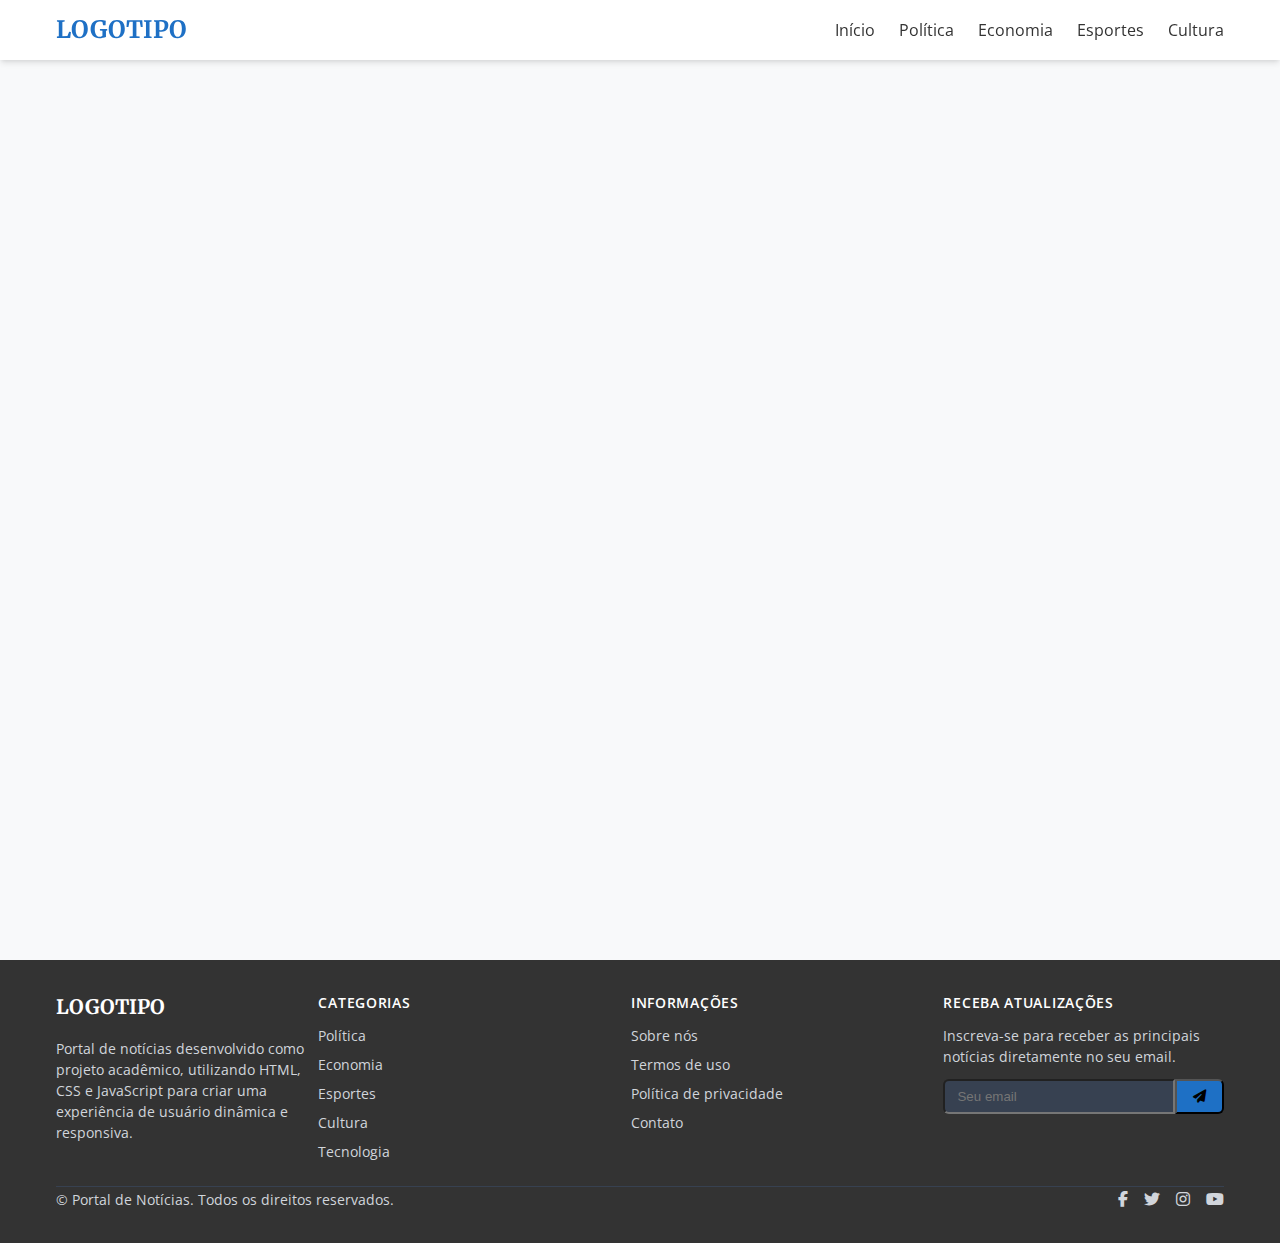
==== index.html @ 92516b74 "Esboço do código" ====
<!DOCTYPE html>
<html lang="pt-BR">
  <head>
    <meta charset="UTF-8" />
    <meta name="viewport" content="width=device-width, initial-scale=1.0, maximum-scale=1" />
    <title>Portal de Notícias</title>
    <link href="https://fonts.googleapis.com/css2?family=Merriweather:wght@400;700&family=Open+Sans:wght@400;600&display=swap" rel="stylesheet">
    <link rel="stylesheet" href="https://cdnjs.cloudflare.com/ajax/libs/font-awesome/6.4.0/css/all.min.css">
    <link rel="stylesheet" href="css/style.css">
  </head>
  <body>
    <header id="main-header" class="bg-white shadow-md sticky top-0 z-50">
      <div class="container mx-auto px-4 py-3 flex justify-between items-center">
        <a href="index.html" class="text-2xl font-heading font-bold text-primary">
          LOGOTIPO
        </a>
        <nav class="hidden md:block">
          <ul class="flex space-x-6">
            <li><a href="index.html" class="hover:text-primary transition">Início</a></li>
            <li><a href="#" class="hover:text-primary transition">Política</a></li>
            <li><a href="#" class="hover:text-primary transition">Economia</a></li>
            <li><a href="#" class="hover:text-primary transition">Esportes</a></li>
            <li><a href="#" class="hover:text-primary transition">Cultura</a></li>
          </ul>
        </nav>
        <button 
          id="mobile-menu-button"
          class="md:hidden text-neutral"
          aria-label="Toggle menu"
        >
          <i class="fas fa-bars text-xl"></i>
        </button>
      </div>
      
      <!-- Mobile menu -->
      <div id="mobile-menu" class="bg-white md:hidden w-full border-t hidden">
        <ul class="container mx-auto px-4 py-2">
          <li><a href="index.html" class="block py-2 hover:text-primary transition">Início</a></li>
          <li><a href="#" class="block py-2 hover:text-primary transition">Política</a></li>
          <li><a href="#" class="block py-2 hover:text-primary transition">Economia</a></li>
          <li><a href="#" class="block py-2 hover:text-primary transition">Esportes</a></li>
          <li><a href="#" class="block py-2 hover:text-primary transition">Cultura</a></li>
        </ul>
      </div>
    </header>

    <main class="min-h-screen">
      <div id="content" class="container mx-auto px-4 py-6">
        <!-- Conteúdo será injetado pelo JavaScript -->
      </div>
    </main>

    <footer class="bg-neutral text-white py-8">
      <div class="container mx-auto px-4">
        <div class="md:flex md:justify-between mb-6">
          <div class="mb-6 md:mb-0">
            <h2 class="text-xl font-heading font-bold mb-4">LOGOTIPO</h2>
            <p class="max-w-md text-sm text-gray-300">
              Portal de notícias desenvolvido como projeto acadêmico, utilizando HTML, CSS e JavaScript 
              para criar uma experiência de usuário dinâmica e responsiva.
            </p>
          </div>
          <div class="grid grid-cols-2 md:grid-cols-3 gap-8">
            <div>
              <h3 class="text-sm font-semibold mb-3 uppercase tracking-wider">Categorias</h3>
              <ul class="text-sm space-y-2">
                <li><a href="#" class="text-gray-300 hover:text-white transition">Política</a></li>
                <li><a href="#" class="text-gray-300 hover:text-white transition">Economia</a></li>
                <li><a href="#" class="text-gray-300 hover:text-white transition">Esportes</a></li>
                <li><a href="#" class="text-gray-300 hover:text-white transition">Cultura</a></li>
                <li><a href="#" class="text-gray-300 hover:text-white transition">Tecnologia</a></li>
              </ul>
            </div>
            <div>
              <h3 class="text-sm font-semibold mb-3 uppercase tracking-wider">Informações</h3>
              <ul class="text-sm space-y-2">
                <li><a href="#" class="text-gray-300 hover:text-white transition">Sobre nós</a></li>
                <li><a href="#" class="text-gray-300 hover:text-white transition">Termos de uso</a></li>
                <li><a href="#" class="text-gray-300 hover:text-white transition">Política de privacidade</a></li>
                <li><a href="#" class="text-gray-300 hover:text-white transition">Contato</a></li>
              </ul>
            </div>
            <div class="col-span-2 md:col-span-1">
              <h3 class="text-sm font-semibold mb-3 uppercase tracking-wider">Receba atualizações</h3>
              <p class="text-sm text-gray-300 mb-3">
                Inscreva-se para receber as principais notícias diretamente no seu email.
              </p>
              <form id="newsletter-form" class="flex">
                <input 
                  type="email" 
                  id="newsletter-email"
                  placeholder="Seu email" 
                  class="px-3 py-2 bg-gray-700 text-white rounded-l-md focus:outline-none focus:ring-1 focus:ring-primary w-full"
                  required
                />
                <button 
                  type="submit" 
                  class="bg-primary hover:bg-primary/90 px-4 py-2 rounded-r-md transition"
                  aria-label="Inscrever-se"
                >
                  <i class="fas fa-paper-plane"></i>
                </button>
              </form>
            </div>
          </div>
        </div>
        <div class="border-t border-gray-700 pt-6 flex flex-col md:flex-row md:justify-between md:items-center">
          <p class="text-sm text-gray-300 mb-4 md:mb-0">
            &copy; <span id="current-year"></span> Portal de Notícias. Todos os direitos reservados.
          </p>
          <div class="flex space-x-4">
            <a href="#" class="text-gray-300 hover:text-white transition" aria-label="Facebook">
              <i class="fab fa-facebook-f"></i>
            </a>
            <a href="#" class="text-gray-300 hover:text-white transition" aria-label="Twitter">
              <i class="fab fa-twitter"></i>
            </a>
            <a href="#" class="text-gray-300 hover:text-white transition" aria-label="Instagram">
              <i class="fab fa-instagram"></i>
            </a>
            <a href="#" class="text-gray-300 hover:text-white transition" aria-label="YouTube">
              <i class="fab fa-youtube"></i>
            </a>
          </div>
        </div>
      </div>
    </footer>

    <!-- Templates -->
    <template id="home-template">
      <h2 class="text-2xl font-heading font-bold mb-4">Itens em Destaque</h2>
      <div id="news-slider" class="relative bg-white rounded-lg shadow-md overflow-hidden mb-8">
        <!-- Slider conteúdo será injetado aqui -->
      </div>
      
      <h2 class="text-2xl font-heading font-bold mb-4">Todos os Itens</h2>
      <div id="news-grid" class="grid grid-cols-1 sm:grid-cols-2 lg:grid-cols-4 gap-6 mb-10">
        <!-- Grid de notícias será injetado aqui -->
      </div>
      
      <div id="author-info" class="bg-white rounded-lg shadow-md p-6 mb-8">
        <!-- Informações do autor serão injetadas aqui -->
      </div>
    </template>

    <template id="detail-template">
      <div class="bg-white rounded-lg shadow-md p-6 mb-8">
        <a href="index.html" class="inline-block mb-6 text-primary hover:underline">
          <i class="fas fa-arrow-left mr-2"></i> Voltar para a página inicial
        </a>
        
        <div class="mb-6">
          <h1 id="article-title" class="text-3xl font-heading font-bold mb-3"></h1>
          <div id="article-meta" class="flex flex-wrap items-center text-sm text-neutral-light mb-4">
            <!-- Meta dados serão injetados aqui -->
          </div>
        </div>
        
        <div class="mb-8">
          <h2 class="text-xl font-heading font-bold mb-4">Informações Gerais</h2>
          <div id="article-info" class="bg-secondary p-5 rounded-lg mb-6">
            <!-- Informações gerais serão injetadas aqui -->
          </div>
        </div>
        
        <div id="article-images-container" class="mb-8">
          <h2 class="text-xl font-heading font-bold mb-4">Fotos do Item</h2>
          <div class="relative">
            <div id="article-images" class="grid grid-cols-1 sm:grid-cols-2 lg:grid-cols-4 gap-4">
              <!-- Imagens serão injetadas aqui -->
            </div>
          </div>
        </div>
        
        <div class="mb-8">
          <h2 class="text-xl font-heading font-bold mb-4">Conteúdo Completo</h2>
          <div id="article-content" class="prose max-w-none">
            <!-- Conteúdo completo será injetado aqui -->
          </div>
        </div>
        
        <div class="flex flex-wrap items-center justify-between border-t pt-6">
          <div class="mb-4 md:mb-0">
            <span class="font-semibold mr-2">Compartilhar:</span>
            <div class="inline-flex space-x-3">
              <a href="#" class="text-neutral-light hover:text-primary transition" aria-label="Compartilhar no Facebook">
                <i class="fab fa-facebook-f"></i>
              </a>
              <a href="#" class="text-neutral-light hover:text-primary transition" aria-label="Compartilhar no Twitter">
                <i class="fab fa-twitter"></i>
              </a>
              <a href="#" class="text-neutral-light hover:text-primary transition" aria-label="Compartilhar no LinkedIn">
                <i class="fab fa-linkedin-in"></i>
              </a>
              <a href="#" class="text-neutral-light hover:text-primary transition" aria-label="Compartilhar no WhatsApp">
                <i class="fab fa-whatsapp"></i>
              </a>
            </div>
          </div>
          <div>
            <a href="index.html" class="inline-block text-primary hover:underline">
              <i class="fas fa-arrow-left mr-2"></i> Voltar para a página inicial
            </a>
          </div>
        </div>
      </div>
    </template>

    <template id="not-found-template">
      <div class="bg-white rounded-lg shadow-md p-6 mb-8">
        <h1 class="text-2xl font-heading font-bold mb-4">Artigo não encontrado</h1>
        <p>O artigo que você está procurando não existe ou foi removido.</p>
        <a href="index.html" class="inline-block mt-4 text-primary hover:underline">
          <i class="fas fa-arrow-left mr-2"></i> Voltar para a página inicial
        </a>
      </div>
    </template>

    <script src="js/data.js"></script>
    <script src="js/app.js"></script>
  </body>
</html>
---- css/style.css ----
/* Base Styles */
:root {
    --primary: #1e70c5;
    --primary-dark: #1b62ae;
    --accent: #e93456;
    --neutral: #333333;
    --neutral-light: #767676;
    --secondary: #F8F9FA;
    --white: #ffffff;
    --gray-300: #d1d5db;
    --gray-700: #374151;
    --border: #e5e7eb;
    --radius: 0.5rem;
  }
  
  * {
    margin: 0;
    padding: 0;
    box-sizing: border-box;
  }
  
  body {
    font-family: 'Open Sans', sans-serif;
    line-height: 1.5;
    color: var(--neutral);
    background-color: var(--secondary);
  }
  
  img {
    max-width: 100%;
    height: auto;
  }
  
  a {
    color: inherit;
    text-decoration: none;
  }
  
  ul {
    list-style: none;
  }
  
  .container {
    width: 100%;
    max-width: 1200px;
    margin: 0 auto;
  }
  
  /* Typography */
  .font-heading {
    font-family: 'Merriweather', serif;
  }
  
  .font-body {
    font-family: 'Open Sans', sans-serif;
  }
  
  .text-primary {
    color: var(--primary);
  }
  
  .text-neutral {
    color: var(--neutral);
  }
  
  .text-neutral-light {
    color: var(--neutral-light);
  }
  
  .text-gray-300 {
    color: var(--gray-300);
  }
  
  .text-white {
    color: var(--white);
  }
  
  .text-2xl {
    font-size: 1.5rem;
  }
  
  .text-3xl {
    font-size: 1.875rem;
  }
  
  .text-xl {
    font-size: 1.25rem;
  }
  
  .text-lg {
    font-size: 1.125rem;
  }
  
  .text-sm {
    font-size: 0.875rem;
  }
  
  .text-xs {
    font-size: 0.75rem;
  }
  
  .font-bold {
    font-weight: 700;
  }
  
  .font-semibold {
    font-weight: 600;
  }
  
  .uppercase {
    text-transform: uppercase;
  }
  
  .tracking-wider {
    letter-spacing: 0.05em;
  }
  
  /* Layout */
  .flex {
    display: flex;
  }
  
  .inline-flex {
    display: inline-flex;
  }
  
  .inline-block {
    display: inline-block;
  }
  
  .grid {
    display: grid;
  }
  
  .hidden {
    display: none;
  }
  
  .block {
    display: block;
  }
  
  .flex-col {
    flex-direction: column;
  }
  
  .flex-wrap {
    flex-wrap: wrap;
  }
  
  .items-center {
    align-items: center;
  }
  
  .items-start {
    align-items: flex-start;
  }
  
  .justify-between {
    justify-content: space-between;
  }
  
  .justify-center {
    justify-content: center;
  }
  
  .space-x-2 > * + * {
    margin-left: 0.5rem;
  }
  
  .space-x-3 > * + * {
    margin-left: 0.75rem;
  }
  
  .space-x-4 > * + * {
    margin-left: 1rem;
  }
  
  .space-x-6 > * + * {
    margin-left: 1.5rem;
  }
  
  .space-y-2 > * + * {
    margin-top: 0.5rem;
  }
  
  .gap-4 {
    gap: 1rem;
  }
  
  .gap-6 {
    gap: 1.5rem;
  }
  
  .gap-8 {
    gap: 2rem;
  }
  
  .grid-cols-1 {
    grid-template-columns: repeat(1, minmax(0, 1fr));
  }
  
  .col-span-2 {
    grid-column: span 2 / span 2;
  }
  
  /* Spacing */
  .px-2 {
    padding-left: 0.5rem;
    padding-right: 0.5rem;
  }
  
  .px-3 {
    padding-left: 0.75rem;
    padding-right: 0.75rem;
  }
  
  .px-4 {
    padding-left: 1rem;
    padding-right: 1rem;
  }
  
  .py-2 {
    padding-top: 0.5rem;
    padding-bottom: 0.5rem;
  }
  
  .py-3 {
    padding-top: 0.75rem;
    padding-bottom: 0.75rem;
  }
  
  .py-6 {
    padding-top: 1.5rem;
    padding-bottom: 1.5rem;
  }
  
  .py-8 {
    padding-top: 2rem;
    padding-bottom: 2rem;
  }
  
  .p-2 {
    padding: 0.5rem;
  }
  
  .p-3 {
    padding: 0.75rem;
  }
  
  .p-4 {
    padding: 1rem;
  }
  
  .p-5 {
    padding: 1.25rem;
  }
  
  .p-6 {
    padding: 1.5rem;
  }
  
  .m-2 {
    margin: 0.5rem;
  }
  
  .mt-2 {
    margin-top: 0.5rem;
  }
  
  .mt-4 {
    margin-top: 1rem;
  }
  
  .mr-1 {
    margin-right: 0.25rem;
  }
  
  .mr-2 {
    margin-right: 0.5rem;
  }
  
  .mr-3 {
    margin-right: 0.75rem;
  }
  
  .mb-2 {
    margin-bottom: 0.5rem;
  }
  
  .mb-3 {
    margin-bottom: 0.75rem;
  }
  
  .mb-4 {
    margin-bottom: 1rem;
  }
  
  .mb-6 {
    margin-bottom: 1.5rem;
  }
  
  .mb-8 {
    margin-bottom: 2rem;
  }
  
  .mb-10 {
    margin-bottom: 2.5rem;
  }
  
  .ml-1 {
    margin-left: 0.25rem;
  }
  
  .ml-auto {
    margin-left: auto;
  }
  
  .mx-2 {
    margin-left: 0.5rem;
    margin-right: 0.5rem;
  }
  
  .mx-auto {
    margin-left: auto;
    margin-right: auto;
  }
  
  /* Border & Shadows */
  .border {
    border-width: 1px;
    border-style: solid;
  }
  
  .border-t {
    border-top-width: 1px;
    border-top-style: solid;
  }
  
  .border-gray-700 {
    border-color: var(--gray-700);
  }
  
  .border-2 {
    border-width: 2px;
    border-style: solid;
  }
  
  .border-primary {
    border-color: var(--primary);
  }
  
  .rounded-md {
    border-radius: 0.375rem;
  }
  
  .rounded-lg {
    border-radius: 0.5rem;
  }
  
  .rounded-full {
    border-radius: 9999px;
  }
  
  .rounded-l-md {
    border-top-left-radius: 0.375rem;
    border-bottom-left-radius: 0.375rem;
  }
  
  .rounded-r-md {
    border-top-right-radius: 0.375rem;
    border-bottom-right-radius: 0.375rem;
  }
  
  .shadow-md {
    box-shadow: 0 4px 6px -1px rgba(0, 0, 0, 0.1), 0 2px 4px -1px rgba(0, 0, 0, 0.06);
  }
  
  .shadow-lg {
    box-shadow: 0 10px 15px -3px rgba(0, 0, 0, 0.1), 0 4px 6px -2px rgba(0, 0, 0, 0.05);
  }
  
  .shadow {
    box-shadow: 0 1px 3px 0 rgba(0, 0, 0, 0.1), 0 1px 2px 0 rgba(0, 0, 0, 0.06);
  }
  
  /* Colors & Backgrounds */
  .bg-white {
    background-color: var(--white);
  }
  
  .bg-primary {
    background-color: var(--primary);
  }
  
  .bg-secondary {
    background-color: var(--secondary);
  }
  
  .bg-neutral {
    background-color: var(--neutral);
  }
  
  .bg-gray-700 {
    background-color: var(--gray-700);
  }
  
  .bg-white\/70 {
    background-color: rgba(255, 255, 255, 0.7);
  }
  
  /* Positioning */
  .sticky {
    position: sticky;
  }
  
  .fixed {
    position: fixed;
  }
  
  .absolute {
    position: absolute;
  }
  
  .relative {
    position: relative;
  }
  
  .top-0 {
    top: 0;
  }
  
  .top-1\/2 {
    top: 50%;
  }
  
  .right-2 {
    right: 0.5rem;
  }
  
  .left-2 {
    left: 0.5rem;
  }
  
  .z-50 {
    z-index: 50;
  }
  
  .transform {
    transform: translateX(0);
  }
  
  .-translate-y-1\/2 {
    transform: translateY(-50%);
  }
  
  /* Sizing */
  .h-48 {
    height: 12rem;
  }
  
  .h-64 {
    height: 16rem;
  }
  
  .h-8 {
    height: 2rem;
  }
  
  .h-12 {
    height: 3rem;
  }
  
  .h-2 {
    height: 0.5rem;
  }
  
  .w-2 {
    width: 0.5rem;
  }
  
  .w-8 {
    width: 2rem;
  }
  
  .w-12 {
    width: 3rem;
  }
  
  .w-24 {
    width: 6rem;
  }
  
  .w-full {
    width: 100%;
  }
  
  .max-w-md {
    max-width: 28rem;
  }
  
  .max-w-none {
    max-width: none;
  }
  
  .min-h-screen {
    min-height: 100vh;
  }
  
  /* Other */
  .transition {
    transition-property: color, background-color, border-color, text-decoration-color, fill, stroke, opacity, box-shadow, transform, filter, backdrop-filter;
    transition-timing-function: cubic-bezier(0.4, 0, 0.2, 1);
    transition-duration: 150ms;
  }
  
  .cursor-pointer {
    cursor: pointer;
  }
  
  .object-cover {
    object-fit: cover;
  }
  
  .overflow-hidden {
    overflow: hidden;
  }
  
  .focus\:outline-none:focus {
    outline: 2px solid transparent;
    outline-offset: 2px;
  }
  
  .focus\:ring-1:focus {
    --tw-ring-offset-shadow: var(--tw-ring-inset) 0 0 0 var(--tw-ring-offset-width) var(--tw-ring-offset-color);
    --tw-ring-shadow: var(--tw-ring-inset) 0 0 0 calc(1px + var(--tw-ring-offset-width)) var(--tw-ring-color);
    box-shadow: var(--tw-ring-offset-shadow), var(--tw-ring-shadow), var(--tw-shadow, 0 0 #0000);
  }
  
  .focus\:ring-primary:focus {
    --tw-ring-color: var(--primary);
  }
  
  .hover\:text-primary:hover {
    color: var(--primary);
  }
  
  .hover\:text-white:hover {
    color: var(--white);
  }
  
  .hover\:bg-white:hover {
    background-color: var(--white);
  }
  
  .hover\:bg-gray-100:hover {
    background-color: #f3f4f6;
  }
  
  .hover\:underline:hover {
    text-decoration: underline;
  }
  
  .hover\:shadow-lg:hover {
    box-shadow: 0 10px 15px -3px rgba(0, 0, 0, 0.1), 0 4px 6px -2px rgba(0, 0, 0, 0.05);
  }
  
  .hover\:bg-primary\/90:hover {
    background-color: rgba(30, 112, 197, 0.9);
  }
  
  /* Carousel specific styles */
  .carousel-item {
    display: none;
  }
  
  .carousel-item.active {
    display: block;
  }
  
  .progress-bar {
    height: 3px;
    background-color: rgba(255, 255, 255, 0.4);
    width: 100%;
    position: relative;
  }
  
  .progress {
    height: 100%;
    background-color: white;
    width: 0;
    transition: width 0.5s;
  }
  
  /* Loading animation */
  .animate-spin {
    animation: spin 1s linear infinite;
  }
  
  @keyframes spin {
    from {
      transform: rotate(0deg);
    }
    to {
      transform: rotate(360deg);
    }
  }
  
  /* Prose styles for article content */
  .prose {
    color: var(--neutral);
    max-width: 65ch;
    font-size: 1rem;
    line-height: 1.75;
  }
  
  .prose p {
    margin-top: 1.25em;
    margin-bottom: 1.25em;
  }
  
  .prose h3 {
    color: var(--neutral);
    font-weight: 600;
    font-size: 1.25em;
    margin-top: 1.6em;
    margin-bottom: 0.6em;
    line-height: 1.6;
  }
  
  /* Media queries */
  @media (min-width: 768px) {
    .md\:block {
      display: block;
    }
    
    .md\:hidden {
      display: none;
    }
    
    .md\:flex {
      display: flex;
    }
    
    .md\:grid-cols-3 {
      grid-template-columns: repeat(3, minmax(0, 1fr));
    }
    
    .md\:col-span-1 {
      grid-column: span 1 / span 1;
    }
    
    .md\:w-1\/2 {
      width: 50%;
    }
    
    .md\:w-3\/5 {
      width: 60%;
    }
    
    .md\:w-2\/5 {
      width: 40%;
    }
    
    .md\:mb-0 {
      margin-bottom: 0;
    }
    
    .md\:flex-row {
      flex-direction: row;
    }
    
    .md\:justify-between {
      justify-content: space-between;
    }
    
    .md\:items-center {
      align-items: center;
    }
    
    .md\:h-auto {
      height: auto;
    }
    
    .md\:text-2xl {
      font-size: 1.5rem;
    }
  }
  
  @media (min-width: 640px) {
    .sm\:grid-cols-2 {
      grid-template-columns: repeat(2, minmax(0, 1fr));
    }
  }
  
  @media (min-width: 1024px) {
    .lg\:grid-cols-4 {
      grid-template-columns: repeat(4, minmax(0, 1fr));
    }
  }
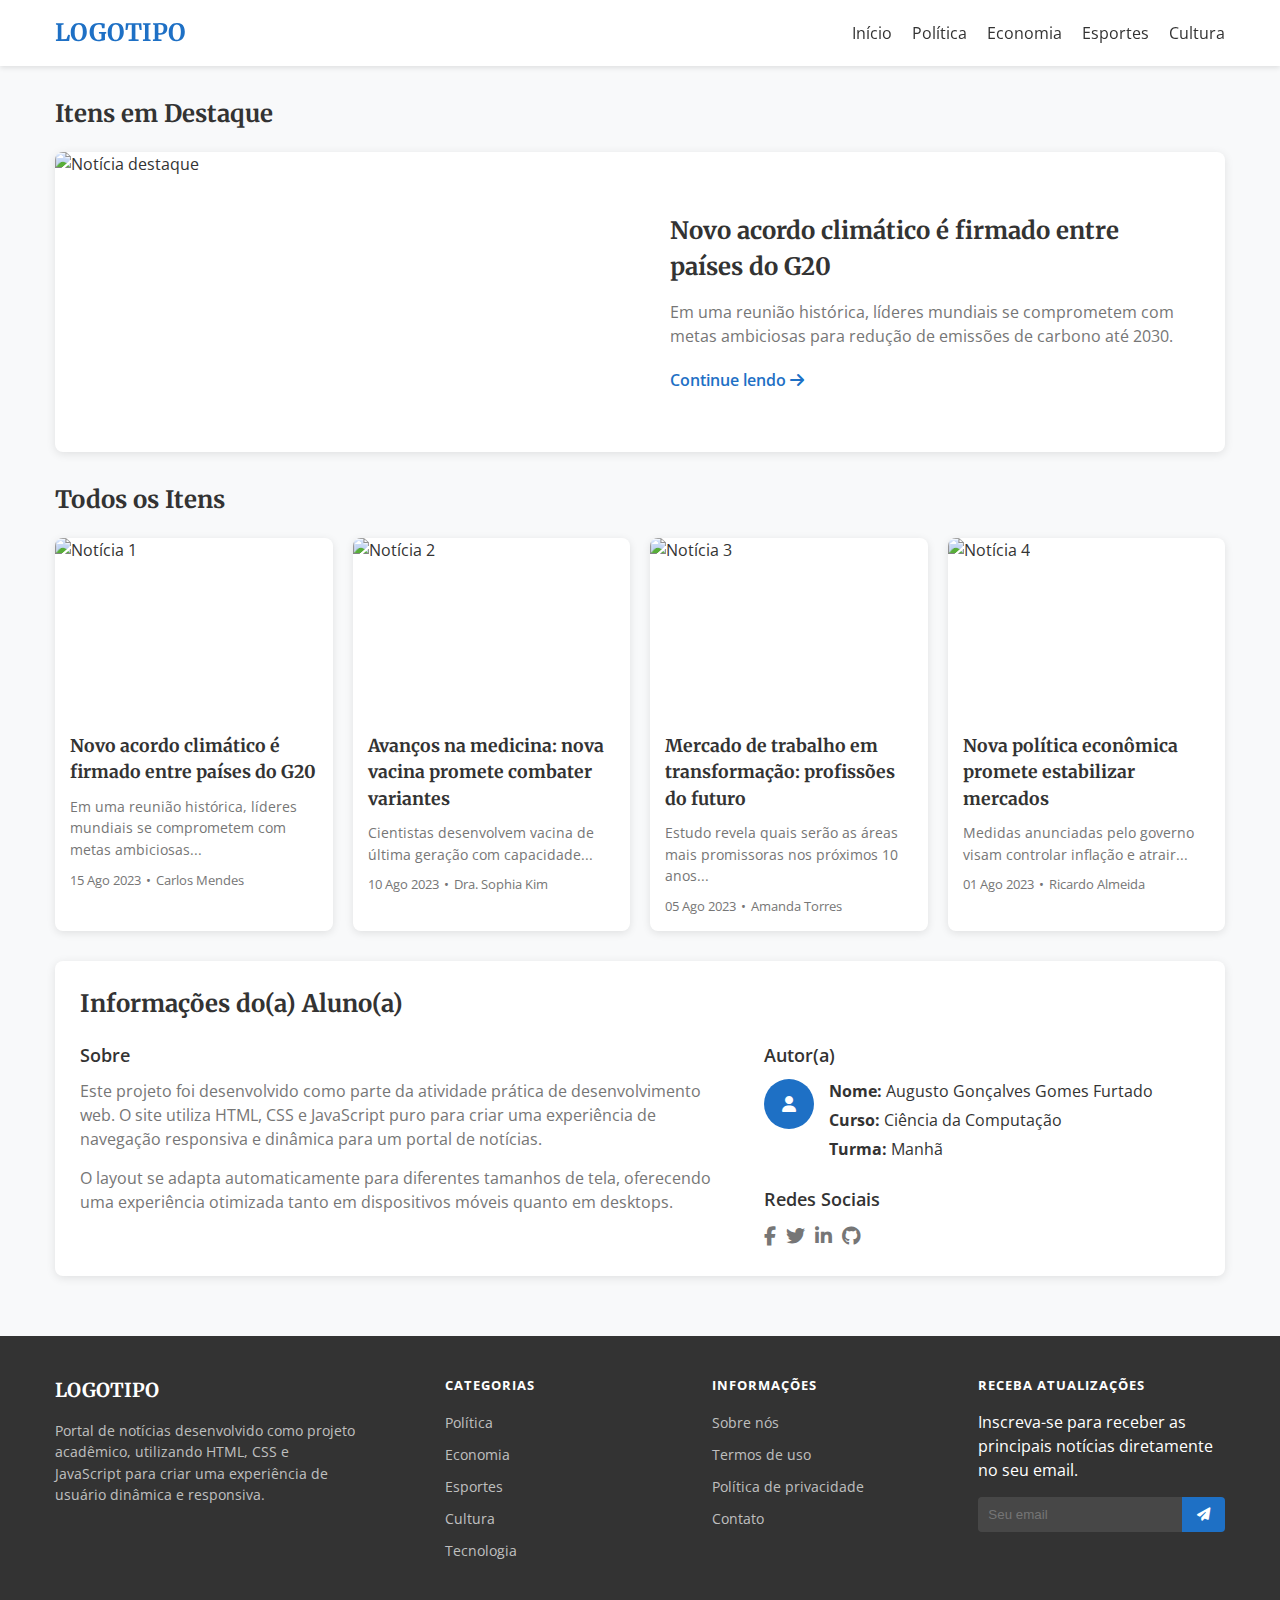
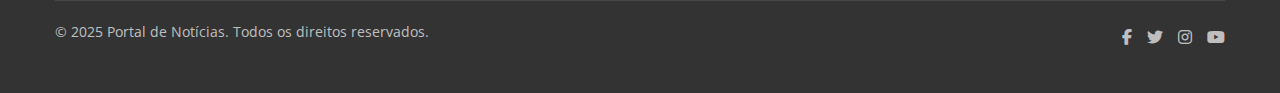
==== commit 91daf142: "Implementeção das notícias" ====
--- a/index.html
+++ b/index.html
@@ -6,217 +6,649 @@
     <title>Portal de Notícias</title>
     <link href="https://fonts.googleapis.com/css2?family=Merriweather:wght@400;700&family=Open+Sans:wght@400;600&display=swap" rel="stylesheet">
     <link rel="stylesheet" href="https://cdnjs.cloudflare.com/ajax/libs/font-awesome/6.4.0/css/all.min.css">
-    <link rel="stylesheet" href="css/style.css">
+    <style>
+      /* Estilos básicos */
+      :root {
+        --primary: #1e70c5;
+        --neutral: #333333;
+        --neutral-light: #767676;
+        --secondary: #F8F9FA;
+        --white: #ffffff;
+      }
+
+      * {
+        margin: 0;
+        padding: 0;
+        box-sizing: border-box;
+      }
+
+      body {
+        font-family: 'Open Sans', sans-serif;
+        line-height: 1.5;
+        color: var(--neutral);
+        background-color: var(--secondary);
+      }
+
+      .container {
+        width: 100%;
+        max-width: 1200px;
+        margin: 0 auto;
+        padding: 0 15px;
+      }
+
+      img {
+        max-width: 100%;
+        height: auto;
+      }
+
+      a {
+        color: inherit;
+        text-decoration: none;
+      }
+
+      ul {
+        list-style: none;
+      }
+
+      /* Header */
+      header {
+        background-color: white;
+        box-shadow: 0 2px 5px rgba(0,0,0,0.1);
+        position: sticky;
+        top: 0;
+        z-index: 100;
+      }
+
+      .header-content {
+        display: flex;
+        justify-content: space-between;
+        align-items: center;
+        padding: 15px 0;
+      }
+
+      .logo {
+        font-family: 'Merriweather', serif;
+        font-weight: 700;
+        font-size: 1.5rem;
+        color: var(--primary);
+      }
+
+      nav ul {
+        display: flex;
+      }
+
+      nav ul li {
+        margin-left: 20px;
+      }
+
+      nav a:hover {
+        color: var(--primary);
+      }
+
+      .mobile-menu-button {
+        display: none;
+        background: none;
+        border: none;
+        font-size: 1.5rem;
+        cursor: pointer;
+      }
+
+      /* Main content */
+      main {
+        padding: 30px 0;
+      }
+
+      .section-title {
+        font-family: 'Merriweather', serif;
+        font-weight: 700;
+        font-size: 1.5rem;
+        margin-bottom: 20px;
+      }
+
+      /* News Slider */
+      .news-slider {
+        background-color: white;
+        border-radius: 8px;
+        box-shadow: 0 2px 10px rgba(0,0,0,0.1);
+        overflow: hidden;
+        margin-bottom: 30px;
+        position: relative;
+      }
+
+      .slider-content {
+        display: flex;
+      }
+
+      .slider-image {
+        width: 50%;
+        height: 300px;
+      }
+
+      .slider-image img {
+        width: 100%;
+        height: 100%;
+        object-fit: cover;
+      }
+
+      .slider-text {
+        width: 50%;
+        padding: 30px;
+        display: flex;
+        flex-direction: column;
+        justify-content: center;
+      }
+
+      .slider-title {
+        font-family: 'Merriweather', serif;
+        font-weight: 700;
+        font-size: 1.5rem;
+        margin-bottom: 15px;
+      }
+
+      .slider-excerpt {
+        color: var(--neutral-light);
+        margin-bottom: 20px;
+      }
+
+      .slider-link {
+        color: var(--primary);
+        font-weight: 600;
+      }
+
+      .slider-link:hover {
+        text-decoration: underline;
+      }
+
+      /* News Grid */
+      .news-grid {
+        display: grid;
+        grid-template-columns: repeat(auto-fill, minmax(250px, 1fr));
+        gap: 20px;
+        margin-bottom: 30px;
+      }
+
+      .news-card {
+        background-color: white;
+        border-radius: 8px;
+        overflow: hidden;
+        box-shadow: 0 2px 8px rgba(0,0,0,0.1);
+        transition: box-shadow 0.3s ease;
+      }
+
+      .news-card:hover {
+        box-shadow: 0 4px 12px rgba(0,0,0,0.15);
+      }
+
+      .news-card-image {
+        height: 180px;
+      }
+
+      .news-card-image img {
+        width: 100%;
+        height: 100%;
+        object-fit: cover;
+      }
+
+      .news-card-content {
+        padding: 15px;
+      }
+
+      .news-card-title {
+        font-family: 'Merriweather', serif;
+        font-weight: 700;
+        font-size: 1.1rem;
+        margin-bottom: 10px;
+      }
+
+      .news-card-excerpt {
+        color: var(--neutral-light);
+        font-size: 0.9rem;
+        margin-bottom: 10px;
+      }
+
+      .news-card-meta {
+        display: flex;
+        font-size: 0.8rem;
+        color: var(--neutral-light);
+      }
+
+      .news-card-meta .separator {
+        margin: 0 5px;
+      }
+
+      /* Author Info */
+      .author-info {
+        background-color: white;
+        border-radius: 8px;
+        box-shadow: 0 2px 10px rgba(0,0,0,0.1);
+        padding: 25px;
+        margin-bottom: 30px;
+      }
+
+      .author-info-title {
+        font-family: 'Merriweather', serif;
+        font-weight: 700;
+        font-size: 1.5rem;
+        margin-bottom: 20px;
+      }
+
+      .author-content {
+        display: flex;
+        flex-wrap: wrap;
+      }
+
+      .author-about {
+        flex: 3;
+        padding-right: 30px;
+        margin-bottom: 20px;
+      }
+
+      .author-details {
+        flex: 2;
+      }
+
+      .author-subtitle {
+        font-weight: 600;
+        font-size: 1.1rem;
+        margin-bottom: 10px;
+      }
+
+      .author-about p {
+        color: var(--neutral-light);
+        margin-bottom: 15px;
+      }
+
+      .author-profile {
+        display: flex;
+        margin-bottom: 20px;
+      }
+
+      .author-avatar {
+        width: 50px;
+        height: 50px;
+        background-color: var(--primary);
+        border-radius: 50%;
+        display: flex;
+        align-items: center;
+        justify-content: center;
+        color: white;
+        margin-right: 15px;
+      }
+
+      .author-info-text p {
+        margin-bottom: 5px;
+      }
+
+      .author-info-text span {
+        font-weight: normal;
+      }
+
+      .social-links {
+        display: flex;
+        gap: 10px;
+      }
+
+      .social-links a {
+        color: var(--neutral-light);
+        font-size: 1.2rem;
+      }
+
+      .social-links a:hover {
+        color: var(--primary);
+      }
+
+      /* Footer */
+      footer {
+        background-color: var(--neutral);
+        color: white;
+        padding: 40px 0;
+      }
+
+      .footer-top {
+        display: flex;
+        flex-wrap: wrap;
+        margin-bottom: 30px;
+      }
+
+      .footer-logo {
+        flex: 1;
+        margin-bottom: 20px;
+        min-width: 200px;
+      }
+
+      .footer-logo h2 {
+        font-family: 'Merriweather', serif;
+        font-weight: 700;
+        font-size: 1.2rem;
+        margin-bottom: 15px;
+      }
+
+      .footer-logo p {
+        font-size: 0.9rem;
+        color: rgba(255,255,255,0.7);
+        max-width: 300px;
+      }
+
+      .footer-links {
+        display: grid;
+        grid-template-columns: repeat(auto-fit, minmax(150px, 1fr));
+        gap: 20px;
+        flex: 2;
+      }
+
+      .footer-column h3 {
+        font-size: 0.8rem;
+        text-transform: uppercase;
+        letter-spacing: 1px;
+        margin-bottom: 15px;
+      }
+
+      .footer-column ul li {
+        margin-bottom: 8px;
+      }
+
+      .footer-column a {
+        color: rgba(255,255,255,0.7);
+        font-size: 0.9rem;
+      }
+
+      .footer-column a:hover {
+        color: white;
+      }
+
+      .newsletter-form {
+        display: flex;
+        margin-top: 15px;
+      }
+
+      .newsletter-form input {
+        flex: 1;
+        padding: 10px;
+        border: none;
+        background-color: rgba(255,255,255,0.1);
+        color: white;
+        border-radius: 4px 0 0 4px;
+      }
+
+      .newsletter-form button {
+        background-color: var(--primary);
+        color: white;
+        border: none;
+        padding: 0 15px;
+        border-radius: 0 4px 4px 0;
+        cursor: pointer;
+      }
+
+      .footer-bottom {
+        display: flex;
+        flex-wrap: wrap;
+        justify-content: space-between;
+        align-items: center;
+        padding-top: 20px;
+        border-top: 1px solid rgba(255,255,255,0.1);
+      }
+
+      .footer-bottom p {
+        font-size: 0.9rem;
+        color: rgba(255,255,255,0.7);
+        margin-bottom: 10px;
+      }
+
+      .social-icons {
+        display: flex;
+        gap: 15px;
+      }
+
+      .social-icons a {
+        color: rgba(255,255,255,0.7);
+      }
+
+      .social-icons a:hover {
+        color: white;
+      }
+
+      /* Responsive */
+      @media (max-width: 768px) {
+        nav {
+          display: none;
+        }
+
+        .mobile-menu-button {
+          display: block;
+        }
+
+        .slider-content {
+          flex-direction: column;
+        }
+
+        .slider-image, .slider-text {
+          width: 100%;
+        }
+
+        .author-content {
+          flex-direction: column;
+        }
+
+        .author-about {
+          padding-right: 0;
+        }
+      }
+    </style>
   </head>
   <body>
-    <header id="main-header" class="bg-white shadow-md sticky top-0 z-50">
-      <div class="container mx-auto px-4 py-3 flex justify-between items-center">
-        <a href="index.html" class="text-2xl font-heading font-bold text-primary">
-          LOGOTIPO
-        </a>
-        <nav class="hidden md:block">
-          <ul class="flex space-x-6">
-            <li><a href="index.html" class="hover:text-primary transition">Início</a></li>
-            <li><a href="#" class="hover:text-primary transition">Política</a></li>
-            <li><a href="#" class="hover:text-primary transition">Economia</a></li>
-            <li><a href="#" class="hover:text-primary transition">Esportes</a></li>
-            <li><a href="#" class="hover:text-primary transition">Cultura</a></li>
-          </ul>
-        </nav>
-        <button 
-          id="mobile-menu-button"
-          class="md:hidden text-neutral"
-          aria-label="Toggle menu"
-        >
-          <i class="fas fa-bars text-xl"></i>
-        </button>
-      </div>
-      
-      <!-- Mobile menu -->
-      <div id="mobile-menu" class="bg-white md:hidden w-full border-t hidden">
-        <ul class="container mx-auto px-4 py-2">
-          <li><a href="index.html" class="block py-2 hover:text-primary transition">Início</a></li>
-          <li><a href="#" class="block py-2 hover:text-primary transition">Política</a></li>
-          <li><a href="#" class="block py-2 hover:text-primary transition">Economia</a></li>
-          <li><a href="#" class="block py-2 hover:text-primary transition">Esportes</a></li>
-          <li><a href="#" class="block py-2 hover:text-primary transition">Cultura</a></li>
-        </ul>
+    <header>
+      <div class="container">
+        <div class="header-content">
+          <a href="index.html" class="logo">LOGOTIPO</a>
+          <nav>
+            <ul>
+              <li><a href="index.html">Início</a></li>
+              <li><a href="#">Política</a></li>
+              <li><a href="#">Economia</a></li>
+              <li><a href="#">Esportes</a></li>
+              <li><a href="#">Cultura</a></li>
+            </ul>
+          </nav>
+          <button class="mobile-menu-button">
+            <i class="fas fa-bars"></i>
+          </button>
+        </div>
       </div>
     </header>
 
-    <main class="min-h-screen">
-      <div id="content" class="container mx-auto px-4 py-6">
-        <!-- Conteúdo será injetado pelo JavaScript -->
+    <main>
+      <div class="container">
+        <h2 class="section-title">Itens em Destaque</h2>
+        
+        <div class="news-slider">
+          <div class="slider-content">
+            <div class="slider-image">
+              <img src="https://images.unsplash.com/photo-1504711434969-e33886168f5c?ixlib=rb-1.2.1&auto=format&fit=crop&w=800&q=80" alt="Notícia destaque">
+            </div>
+            <div class="slider-text">
+              <h3 class="slider-title">Novo acordo climático é firmado entre países do G20</h3>
+              <p class="slider-excerpt">Em uma reunião histórica, líderes mundiais se comprometem com metas ambiciosas para redução de emissões de carbono até 2030.</p>
+              <a href="#" class="slider-link">Continue lendo <i class="fas fa-arrow-right"></i></a>
+            </div>
+          </div>
+        </div>
+        
+        <h2 class="section-title">Todos os Itens</h2>
+        
+        <div class="news-grid">
+          <!-- Notícia 1 -->
+          <a href="#" class="news-card">
+            <div class="news-card-image">
+              <img src="https://images.unsplash.com/photo-1504711434969-e33886168f5c?ixlib=rb-1.2.1&auto=format&fit=crop&w=800&q=80" alt="Notícia 1">
+            </div>
+            <div class="news-card-content">
+              <h3 class="news-card-title">Novo acordo climático é firmado entre países do G20</h3>
+              <p class="news-card-excerpt">Em uma reunião histórica, líderes mundiais se comprometem com metas ambiciosas...</p>
+              <div class="news-card-meta">
+                <span>15 Ago 2023</span>
+                <span class="separator">•</span>
+                <span>Carlos Mendes</span>
+              </div>
+            </div>
+          </a>
+          
+          <!-- Notícia 2 -->
+          <a href="#" class="news-card">
+            <div class="news-card-image">
+              <img src="https://images.unsplash.com/photo-1523961131990-5ea7c61b2107?ixlib=rb-1.2.1&auto=format&fit=crop&w=800&q=80" alt="Notícia 2">
+            </div>
+            <div class="news-card-content">
+              <h3 class="news-card-title">Avanços na medicina: nova vacina promete combater variantes</h3>
+              <p class="news-card-excerpt">Cientistas desenvolvem vacina de última geração com capacidade...</p>
+              <div class="news-card-meta">
+                <span>10 Ago 2023</span>
+                <span class="separator">•</span>
+                <span>Dra. Sophia Kim</span>
+              </div>
+            </div>
+          </a>
+          
+          <!-- Notícia 3 -->
+          <a href="#" class="news-card">
+            <div class="news-card-image">
+              <img src="https://images.unsplash.com/photo-1507679799987-c73779587ccf?ixlib=rb-1.2.1&auto=format&fit=crop&w=800&q=80" alt="Notícia 3">
+            </div>
+            <div class="news-card-content">
+              <h3 class="news-card-title">Mercado de trabalho em transformação: profissões do futuro</h3>
+              <p class="news-card-excerpt">Estudo revela quais serão as áreas mais promissoras nos próximos 10 anos...</p>
+              <div class="news-card-meta">
+                <span>05 Ago 2023</span>
+                <span class="separator">•</span>
+                <span>Amanda Torres</span>
+              </div>
+            </div>
+          </a>
+          
+          <!-- Notícia 4 -->
+          <a href="#" class="news-card">
+            <div class="news-card-image">
+              <img src="https://images.unsplash.com/photo-1460925895917-afdab827c52f?ixlib=rb-1.2.1&auto=format&fit=crop&w=800&q=80" alt="Notícia 4">
+            </div>
+            <div class="news-card-content">
+              <h3 class="news-card-title">Nova política econômica promete estabilizar mercados</h3>
+              <p class="news-card-excerpt">Medidas anunciadas pelo governo visam controlar inflação e atrair...</p>
+              <div class="news-card-meta">
+                <span>01 Ago 2023</span>
+                <span class="separator">•</span>
+                <span>Ricardo Almeida</span>
+              </div>
+            </div>
+          </a>
+        </div>
+        
+        <div class="author-info">
+          <h2 class="author-info-title">Informações do(a) Aluno(a)</h2>
+          <div class="author-content">
+            <div class="author-about">
+              <h3 class="author-subtitle">Sobre</h3>
+              <p>Este projeto foi desenvolvido como parte da atividade prática de desenvolvimento web. O site utiliza HTML, CSS e JavaScript puro para criar uma experiência de navegação responsiva e dinâmica para um portal de notícias.</p>
+              <p>O layout se adapta automaticamente para diferentes tamanhos de tela, oferecendo uma experiência otimizada tanto em dispositivos móveis quanto em desktops.</p>
+            </div>
+            <div class="author-details">
+              <h3 class="author-subtitle">Autor(a)</h3>
+              <div class="author-profile">
+                <div class="author-avatar">
+                  <i class="fas fa-user"></i>
+                </div>
+                <div class="author-info-text">
+                  <p><strong>Nome:</strong> <span>Augusto Gonçalves Gomes Furtado</span></p>
+                  <p><strong>Curso:</strong> <span>Ciência da Computação</span></p>
+                  <p><strong>Turma:</strong> <span>Manhã</span></p>
+                </div>
+              </div>
+              <h3 class="author-subtitle">Redes Sociais</h3>
+              <div class="social-links">
+                <a href="#" aria-label="Facebook"><i class="fab fa-facebook-f"></i></a>
+                <a href="#" aria-label="Twitter"><i class="fab fa-twitter"></i></a>
+                <a href="#" aria-label="LinkedIn"><i class="fab fa-linkedin-in"></i></a>
+                <a href="#" aria-label="GitHub"><i class="fab fa-github"></i></a>
+              </div>
+            </div>
+          </div>
+        </div>
       </div>
     </main>
 
-    <footer class="bg-neutral text-white py-8">
-      <div class="container mx-auto px-4">
-        <div class="md:flex md:justify-between mb-6">
-          <div class="mb-6 md:mb-0">
-            <h2 class="text-xl font-heading font-bold mb-4">LOGOTIPO</h2>
-            <p class="max-w-md text-sm text-gray-300">
-              Portal de notícias desenvolvido como projeto acadêmico, utilizando HTML, CSS e JavaScript 
-              para criar uma experiência de usuário dinâmica e responsiva.
-            </p>
+    <footer>
+      <div class="container">
+        <div class="footer-top">
+          <div class="footer-logo">
+            <h2>LOGOTIPO</h2>
+            <p>Portal de notícias desenvolvido como projeto acadêmico, utilizando HTML, CSS e JavaScript para criar uma experiência de usuário dinâmica e responsiva.</p>
           </div>
-          <div class="grid grid-cols-2 md:grid-cols-3 gap-8">
-            <div>
-              <h3 class="text-sm font-semibold mb-3 uppercase tracking-wider">Categorias</h3>
-              <ul class="text-sm space-y-2">
-                <li><a href="#" class="text-gray-300 hover:text-white transition">Política</a></li>
-                <li><a href="#" class="text-gray-300 hover:text-white transition">Economia</a></li>
-                <li><a href="#" class="text-gray-300 hover:text-white transition">Esportes</a></li>
-                <li><a href="#" class="text-gray-300 hover:text-white transition">Cultura</a></li>
-                <li><a href="#" class="text-gray-300 hover:text-white transition">Tecnologia</a></li>
+          <div class="footer-links">
+            <div class="footer-column">
+              <h3>Categorias</h3>
+              <ul>
+                <li><a href="#">Política</a></li>
+                <li><a href="#">Economia</a></li>
+                <li><a href="#">Esportes</a></li>
+                <li><a href="#">Cultura</a></li>
+                <li><a href="#">Tecnologia</a></li>
               </ul>
             </div>
-            <div>
-              <h3 class="text-sm font-semibold mb-3 uppercase tracking-wider">Informações</h3>
-              <ul class="text-sm space-y-2">
-                <li><a href="#" class="text-gray-300 hover:text-white transition">Sobre nós</a></li>
-                <li><a href="#" class="text-gray-300 hover:text-white transition">Termos de uso</a></li>
-                <li><a href="#" class="text-gray-300 hover:text-white transition">Política de privacidade</a></li>
-                <li><a href="#" class="text-gray-300 hover:text-white transition">Contato</a></li>
+            <div class="footer-column">
+              <h3>Informações</h3>
+              <ul>
+                <li><a href="#">Sobre nós</a></li>
+                <li><a href="#">Termos de uso</a></li>
+                <li><a href="#">Política de privacidade</a></li>
+                <li><a href="#">Contato</a></li>
               </ul>
             </div>
-            <div class="col-span-2 md:col-span-1">
-              <h3 class="text-sm font-semibold mb-3 uppercase tracking-wider">Receba atualizações</h3>
-              <p class="text-sm text-gray-300 mb-3">
-                Inscreva-se para receber as principais notícias diretamente no seu email.
-              </p>
-              <form id="newsletter-form" class="flex">
-                <input 
-                  type="email" 
-                  id="newsletter-email"
-                  placeholder="Seu email" 
-                  class="px-3 py-2 bg-gray-700 text-white rounded-l-md focus:outline-none focus:ring-1 focus:ring-primary w-full"
-                  required
-                />
-                <button 
-                  type="submit" 
-                  class="bg-primary hover:bg-primary/90 px-4 py-2 rounded-r-md transition"
-                  aria-label="Inscrever-se"
-                >
+            <div class="footer-column">
+              <h3>Receba atualizações</h3>
+              <p>Inscreva-se para receber as principais notícias diretamente no seu email.</p>
+              <form class="newsletter-form">
+                <input type="email" placeholder="Seu email" required>
+                <button type="submit" aria-label="Inscrever-se">
                   <i class="fas fa-paper-plane"></i>
                 </button>
               </form>
             </div>
           </div>
         </div>
-        <div class="border-t border-gray-700 pt-6 flex flex-col md:flex-row md:justify-between md:items-center">
-          <p class="text-sm text-gray-300 mb-4 md:mb-0">
-            &copy; <span id="current-year"></span> Portal de Notícias. Todos os direitos reservados.
-          </p>
-          <div class="flex space-x-4">
-            <a href="#" class="text-gray-300 hover:text-white transition" aria-label="Facebook">
-              <i class="fab fa-facebook-f"></i>
-            </a>
-            <a href="#" class="text-gray-300 hover:text-white transition" aria-label="Twitter">
-              <i class="fab fa-twitter"></i>
-            </a>
-            <a href="#" class="text-gray-300 hover:text-white transition" aria-label="Instagram">
-              <i class="fab fa-instagram"></i>
-            </a>
-            <a href="#" class="text-gray-300 hover:text-white transition" aria-label="YouTube">
-              <i class="fab fa-youtube"></i>
-            </a>
+        <div class="footer-bottom">
+          <p>&copy; 2025 Portal de Notícias. Todos os direitos reservados.</p>
+          <div class="social-icons">
+            <a href="#" aria-label="Facebook"><i class="fab fa-facebook-f"></i></a>
+            <a href="#" aria-label="Twitter"><i class="fab fa-twitter"></i></a>
+            <a href="#" aria-label="Instagram"><i class="fab fa-instagram"></i></a>
+            <a href="#" aria-label="YouTube"><i class="fab fa-youtube"></i></a>
           </div>
         </div>
       </div>
     </footer>
 
-    <!-- Templates -->
-    <template id="home-template">
-      <h2 class="text-2xl font-heading font-bold mb-4">Itens em Destaque</h2>
-      <div id="news-slider" class="relative bg-white rounded-lg shadow-md overflow-hidden mb-8">
-        <!-- Slider conteúdo será injetado aqui -->
-      </div>
-      
-      <h2 class="text-2xl font-heading font-bold mb-4">Todos os Itens</h2>
-      <div id="news-grid" class="grid grid-cols-1 sm:grid-cols-2 lg:grid-cols-4 gap-6 mb-10">
-        <!-- Grid de notícias será injetado aqui -->
-      </div>
-      
-      <div id="author-info" class="bg-white rounded-lg shadow-md p-6 mb-8">
-        <!-- Informações do autor serão injetadas aqui -->
-      </div>
-    </template>
-
-    <template id="detail-template">
-      <div class="bg-white rounded-lg shadow-md p-6 mb-8">
-        <a href="index.html" class="inline-block mb-6 text-primary hover:underline">
-          <i class="fas fa-arrow-left mr-2"></i> Voltar para a página inicial
-        </a>
-        
-        <div class="mb-6">
-          <h1 id="article-title" class="text-3xl font-heading font-bold mb-3"></h1>
-          <div id="article-meta" class="flex flex-wrap items-center text-sm text-neutral-light mb-4">
-            <!-- Meta dados serão injetados aqui -->
-          </div>
-        </div>
-        
-        <div class="mb-8">
-          <h2 class="text-xl font-heading font-bold mb-4">Informações Gerais</h2>
-          <div id="article-info" class="bg-secondary p-5 rounded-lg mb-6">
-            <!-- Informações gerais serão injetadas aqui -->
-          </div>
-        </div>
-        
-        <div id="article-images-container" class="mb-8">
-          <h2 class="text-xl font-heading font-bold mb-4">Fotos do Item</h2>
-          <div class="relative">
-            <div id="article-images" class="grid grid-cols-1 sm:grid-cols-2 lg:grid-cols-4 gap-4">
-              <!-- Imagens serão injetadas aqui -->
-            </div>
-          </div>
-        </div>
-        
-        <div class="mb-8">
-          <h2 class="text-xl font-heading font-bold mb-4">Conteúdo Completo</h2>
-          <div id="article-content" class="prose max-w-none">
-            <!-- Conteúdo completo será injetado aqui -->
-          </div>
-        </div>
-        
-        <div class="flex flex-wrap items-center justify-between border-t pt-6">
-          <div class="mb-4 md:mb-0">
-            <span class="font-semibold mr-2">Compartilhar:</span>
-            <div class="inline-flex space-x-3">
-              <a href="#" class="text-neutral-light hover:text-primary transition" aria-label="Compartilhar no Facebook">
-                <i class="fab fa-facebook-f"></i>
-              </a>
-              <a href="#" class="text-neutral-light hover:text-primary transition" aria-label="Compartilhar no Twitter">
-                <i class="fab fa-twitter"></i>
-              </a>
-              <a href="#" class="text-neutral-light hover:text-primary transition" aria-label="Compartilhar no LinkedIn">
-                <i class="fab fa-linkedin-in"></i>
-              </a>
-              <a href="#" class="text-neutral-light hover:text-primary transition" aria-label="Compartilhar no WhatsApp">
-                <i class="fab fa-whatsapp"></i>
-              </a>
-            </div>
-          </div>
-          <div>
-            <a href="index.html" class="inline-block text-primary hover:underline">
-              <i class="fas fa-arrow-left mr-2"></i> Voltar para a página inicial
-            </a>
-          </div>
-        </div>
-      </div>
-    </template>
-
-    <template id="not-found-template">
-      <div class="bg-white rounded-lg shadow-md p-6 mb-8">
-        <h1 class="text-2xl font-heading font-bold mb-4">Artigo não encontrado</h1>
-        <p>O artigo que você está procurando não existe ou foi removido.</p>
-        <a href="index.html" class="inline-block mt-4 text-primary hover:underline">
-          <i class="fas fa-arrow-left mr-2"></i> Voltar para a página inicial
-        </a>
-      </div>
-    </template>
-
-    <script src="js/data.js"></script>
-    <script src="js/app.js"></script>
+    <script>
+      // JavaScript simples para demonstração
+      document.addEventListener('DOMContentLoaded', function() {
+        // Mobile menu toggle
+        const mobileMenuButton = document.querySelector('.mobile-menu-button');
+        const nav = document.querySelector('nav');
+        
+        mobileMenuButton.addEventListener('click', function() {
+          nav.style.display = nav.style.display === 'block' ? 'none' : 'block';
+        });
+        
+        // Newsletter form
+        const newsletterForm = document.querySelector('.newsletter-form');
+        
+        newsletterForm.addEventListener('submit', function(e) {
+          e.preventDefault();
+          const email = this.querySelector('input').value;
+          alert('Obrigado por se inscrever! Você receberá nossas atualizações em ' + email);
+          this.reset();
+        });
+        
+        // Log para debug
+        console.log('Site carregado com sucesso!');
+      });
+    </script>
   </body>
 </html>